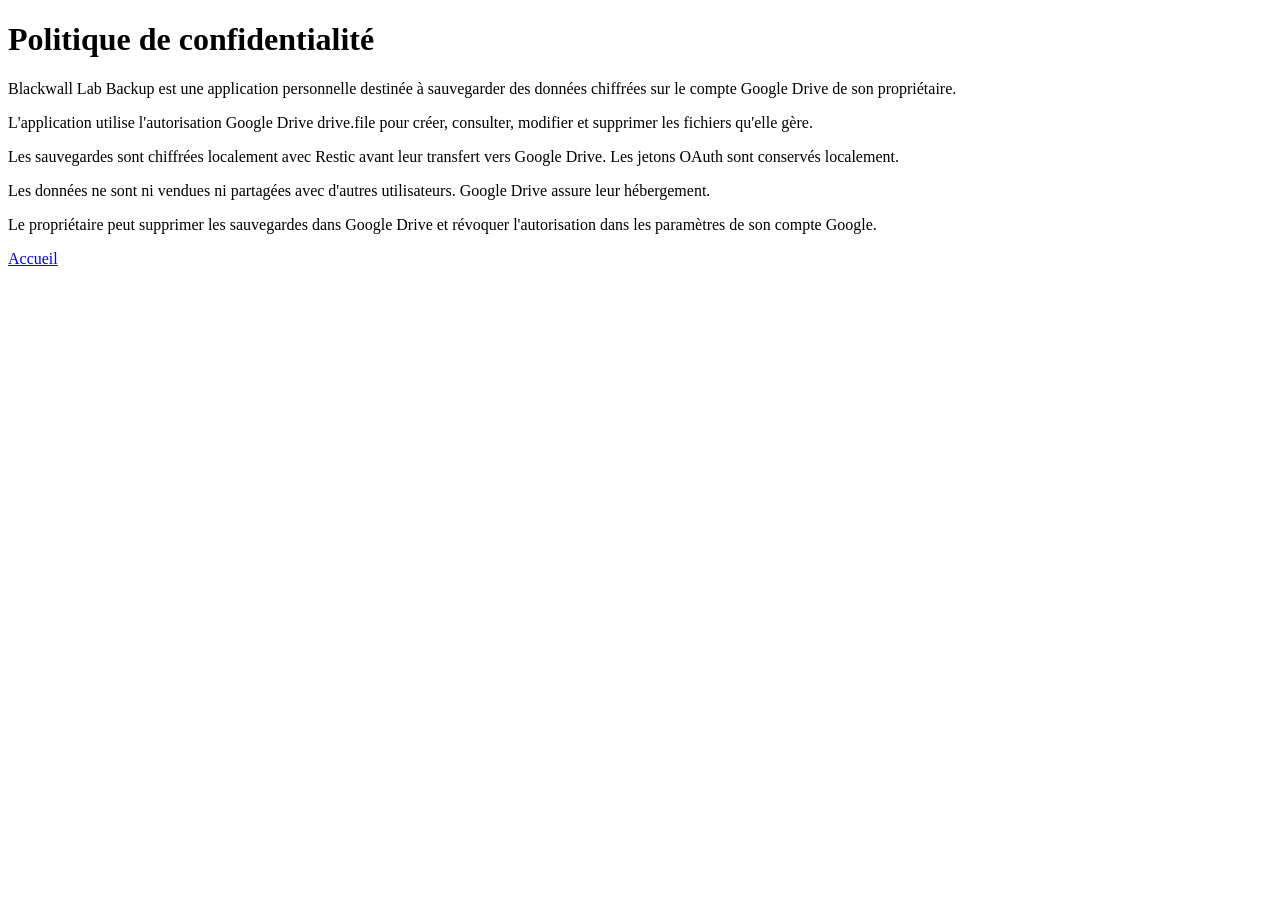
==== privacy.html @ 229344ae "Create privacy.html with confidentiality policy Added a privacy policy page detailing data handling " ====
<!DOCTYPE html>
<html lang="fr">
<head>
  <meta charset="UTF-8">
  <title>Confidentialité - Blackwall Lab Backup</title>
</head>
<body>
  <h1>Politique de confidentialité</h1>
  <p>
    Blackwall Lab Backup est une application personnelle
    destinée à sauvegarder des données chiffrées
    sur le compte Google Drive de son propriétaire.
  </p>
  <p>
    L'application utilise l'autorisation Google Drive
    drive.file pour créer, consulter, modifier et
    supprimer les fichiers qu'elle gère.
  </p>
  <p>
    Les sauvegardes sont chiffrées localement avec Restic
    avant leur transfert vers Google Drive.
    Les jetons OAuth sont conservés localement.
  </p>
  <p>
    Les données ne sont ni vendues ni partagées
    avec d'autres utilisateurs. Google Drive
    assure leur hébergement.
  </p>
  <p>
    Le propriétaire peut supprimer les sauvegardes
    dans Google Drive et révoquer l'autorisation
    dans les paramètres de son compte Google.
  </p>
  <a href="index.html">Accueil</a>
</body>
</html>
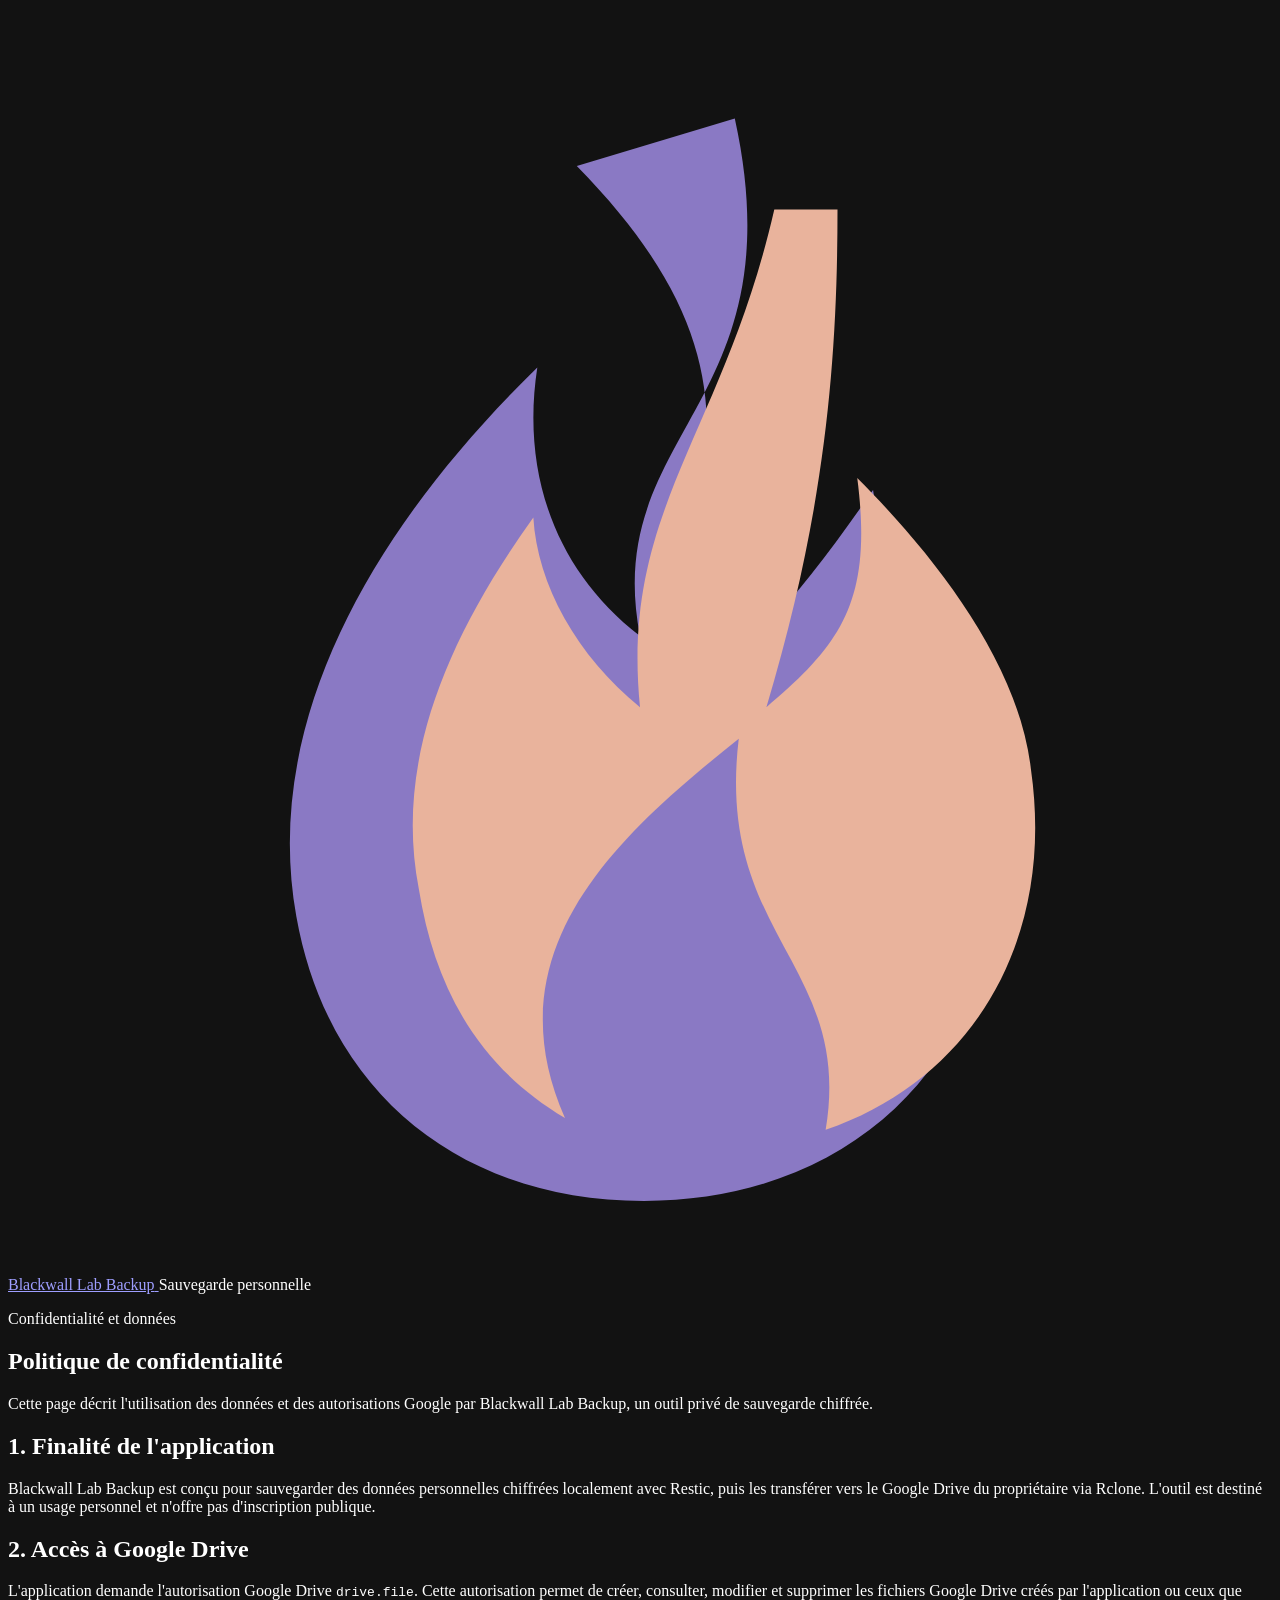
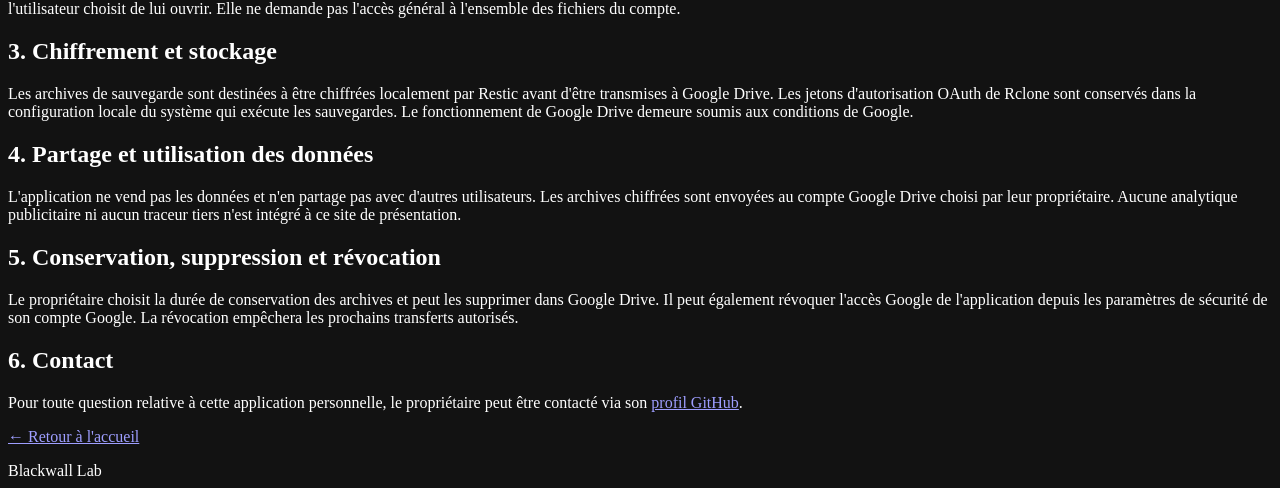
==== commit 12c04284: "Enhance privacy.html with meta tags and header Updated HTML structure and added meta tags for improv" ====
--- a/privacy.html
+++ b/privacy.html
@@ -1,37 +1,66 @@
-
-<!DOCTYPE html>
+<!doctype html>
 <html lang="fr">
 <head>
-  <meta charset="UTF-8">
-  <title>Confidentialité - Blackwall Lab Backup</title>
+  <meta charset="utf-8">
+  <meta name="viewport" content="width=device-width, initial-scale=1">
+  <meta name="color-scheme" content="dark">
+  <meta name="theme-color" content="#101115">
+  <meta name="description" content="Politique de confidentialite de l'application personnelle Blackwall Lab Backup.">
+  <title>Politique de confidentialit&eacute; | Blackwall Lab Backup</title>
+  <link rel="stylesheet" href="styles.css">
 </head>
 <body>
-  <h1>Politique de confidentialité</h1>
-  <p>
-    Blackwall Lab Backup est une application personnelle
-    destinée à sauvegarder des données chiffrées
-    sur le compte Google Drive de son propriétaire.
-  </p>
-  <p>
-    L'application utilise l'autorisation Google Drive
-    drive.file pour créer, consulter, modifier et
-    supprimer les fichiers qu'elle gère.
-  </p>
-  <p>
-    Les sauvegardes sont chiffrées localement avec Restic
-    avant leur transfert vers Google Drive.
-    Les jetons OAuth sont conservés localement.
-  </p>
-  <p>
-    Les données ne sont ni vendues ni partagées
-    avec d'autres utilisateurs. Google Drive
-    assure leur hébergement.
-  </p>
-  <p>
-    Le propriétaire peut supprimer les sauvegardes
-    dans Google Drive et révoquer l'autorisation
-    dans les paramètres de son compte Google.
-  </p>
-  <a href="index.html">Accueil</a>
+  <header class="site-header">
+    <div class="header-inner">
+      <a class="brand" href="./" aria-label="Blackwall Lab Backup, accueil">
+        <span class="brand-mark" aria-hidden="true">
+          <svg viewBox="0 0 32 32" fill="none" xmlns="http://www.w3.org/2000/svg">
+            <path d="M18.4 2.8c1.6 7.3-3.4 7.9-2.4 13.1-2.2-1.7-3-4.2-2.6-6.8C9.3 13.1 6.4 18 7.3 23c.8 4.5 4.2 7.2 8.8 7.2 5.2 0 8.8-3.5 8.8-8.2 0-4.4-2.7-7.4-3-9.8-2 2.9-3.9 5.1-6.1 6.2 1.6-5.7 3.9-9-1.4-14.4Z" fill="#8A79C4"/>
+            <path d="M19.4 5.1c-1.3 5.7-3.9 7.6-3.4 12.6-1.6-1.3-2.6-3.1-2.7-4.8-2.3 3.2-3.5 6.3-2.9 9.4.4 2.5 1.5 4.5 3.7 5.8-1.9-4.3 1.4-7.2 4.4-9.6-.6 5 2.9 5.7 2.2 9.9 3.8-1.3 5.8-4.9 5.2-9.1-.3-2.8-2.6-5.6-4.4-7.4.4 3.1-.4 4.2-2.3 5.8 1.5-5 1.8-8.8 1.8-12.6Z" fill="#E9B39C"/>
+          </svg>
+        </span>
+        <span>Blackwall Lab Backup</span>
+      </a>
+      <span class="header-note">Sauvegarde personnelle</span>
+    </div>
+  </header>
+
+  <main class="policy-shell">
+    <article class="policy-card">
+      <p class="eyebrow">Confidentialit&eacute; et donn&eacute;es</p>
+      <h1>Politique de confidentialit&eacute;</h1>
+      <p class="policy-intro">Cette page d&eacute;crit l'utilisation des donn&eacute;es et des autorisations Google par Blackwall Lab Backup, un outil priv&eacute; de sauvegarde chiffr&eacute;e.</p>
+
+      <section>
+        <h2>1. Finalit&eacute; de l'application</h2>
+        <p>Blackwall Lab Backup est con&ccedil;u pour sauvegarder des donn&eacute;es personnelles chiffr&eacute;es localement avec Restic, puis les transf&eacute;rer vers le Google Drive du propri&eacute;taire via Rclone. L'outil est destin&eacute; &agrave; un usage personnel et n'offre pas d'inscription publique.</p>
+      </section>
+      <section>
+        <h2>2. Acc&egrave;s &agrave; Google Drive</h2>
+        <p>L'application demande l'autorisation Google Drive <code>drive.file</code>. Cette autorisation permet de cr&eacute;er, consulter, modifier et supprimer les fichiers Google Drive cr&eacute;&eacute;s par l'application ou ceux que l'utilisateur choisit de lui ouvrir. Elle ne demande pas l'acc&egrave;s g&eacute;n&eacute;ral &agrave; l'ensemble des fichiers du compte.</p>
+      </section>
+      <section>
+        <h2>3. Chiffrement et stockage</h2>
+        <p>Les archives de sauvegarde sont destin&eacute;es &agrave; &ecirc;tre chiffr&eacute;es localement par Restic avant d'&ecirc;tre transmises &agrave; Google Drive. Les jetons d'autorisation OAuth de Rclone sont conserv&eacute;s dans la configuration locale du syst&egrave;me qui ex&eacute;cute les sauvegardes. Le fonctionnement de Google Drive demeure soumis aux conditions de Google.</p>
+      </section>
+      <section>
+        <h2>4. Partage et utilisation des donn&eacute;es</h2>
+        <p>L'application ne vend pas les donn&eacute;es et n'en partage pas avec d'autres utilisateurs. Les archives chiffr&eacute;es sont envoy&eacute;es au compte Google Drive choisi par leur propri&eacute;taire. Aucune analytique publicitaire ni aucun traceur tiers n'est int&eacute;gr&eacute; &agrave; ce site de pr&eacute;sentation.</p>
+      </section>
+      <section>
+        <h2>5. Conservation, suppression et r&eacute;vocation</h2>
+        <p>Le propri&eacute;taire choisit la dur&eacute;e de conservation des archives et peut les supprimer dans Google Drive. Il peut &eacute;galement r&eacute;voquer l'acc&egrave;s Google de l'application depuis les param&egrave;tres de s&eacute;curit&eacute; de son compte Google. La r&eacute;vocation emp&ecirc;chera les prochains transferts autoris&eacute;s.</p>
+      </section>
+      <section>
+        <h2>6. Contact</h2>
+        <p>Pour toute question relative &agrave; cette application personnelle, le propri&eacute;taire peut &ecirc;tre contact&eacute; via son <a href="https://github.com/Zelest" rel="noopener noreferrer">profil GitHub</a>.</p>
+      </section>
+      <section>
+        <p><a class="back-link" href="./">&larr; Retour &agrave; l'accueil</a></p>
+      </section>
+    </article>
+  </main>
+
+  <footer class="site-footer"><span>Blackwall Lab</span></footer>
 </body>
 </html>
